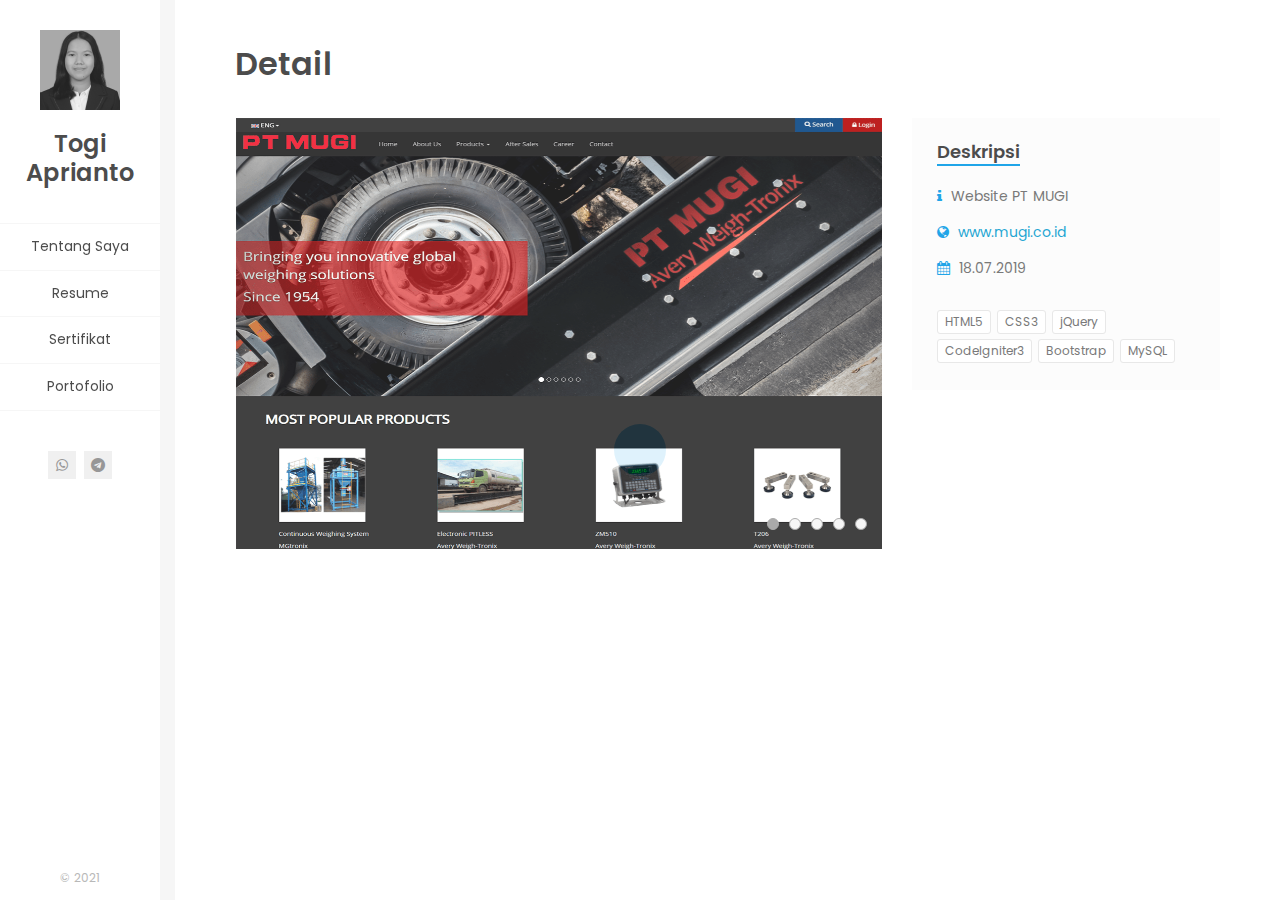
==== detail.html @ 573642d5 "commit pertama" ====
﻿<!DOCTYPE html>
<html lang="en-US">

<head>
	<meta charset="UTF-8">
	<meta name="viewport" content="width=device-width">
	<link rel="profile" href="https://gmpg.org/xfn/11">
	<link rel="pingback" href="https://lmpixels.com/wp/kerge-wp/demo-op/xmlrpc.php">
	<title>Togi Aprianto</title>
	<link href="assets/img/favicon.ico" rel="icon">
	<meta name='robots' content='max-image-preview:large'>
	<link rel='dns-prefetch' href='//fonts.googleapis.com'>
	<link rel='dns-prefetch' href='//s.w.org'>
	
	<script type="text/javascript">
		window._wpemojiSettings = {
			"baseUrl": "https:\/\/s.w.org\/images\/core\/emoji\/13.0.1\/72x72\/",
			"ext": ".png",
			"svgUrl": "https:\/\/s.w.org\/images\/core\/emoji\/13.0.1\/svg\/",
			"svgExt": ".svg",
			"source": {
				"concatemoji": "https:\/\/lmpixels.com\/wp\/kerge-wp\/demo-op\/wp-includes\/js\/wp-emoji-release.min.js"
			}
		};
		! function (e, a, t) {
			var n, r, o, i = a.createElement("canvas"),
				p = i.getContext && i.getContext("2d");

			function s(e, t) {
				var a = String.fromCharCode;
				p.clearRect(0, 0, i.width, i.height), p.fillText(a.apply(this, e), 0, 0);
				e = i.toDataURL();
				return p.clearRect(0, 0, i.width, i.height), p.fillText(a.apply(this, t), 0, 0), e === i.toDataURL()
			}

			function c(e) {
				var t = a.createElement("script");
				t.src = e, t.defer = t.type = "text/javascript", a.getElementsByTagName("head")[0].appendChild(t)
			}
			for (o = Array("flag", "emoji"), t.supports = {
					everything: !0,
					everythingExceptFlag: !0
				}, r = 0; r < o.length; r++) t.supports[o[r]] = function (e) {
				if (!p || !p.fillText) return !1;
				switch (p.textBaseline = "top", p.font = "600 32px Arial", e) {
					case "flag":
						return s([127987, 65039, 8205, 9895, 65039], [127987, 65039, 8203, 9895, 65039]) ? !1 : !s([55356,
							56826, 55356, 56819
						], [55356, 56826, 8203, 55356, 56819]) && !s([55356, 57332, 56128, 56423, 56128, 56418, 56128,
							56421, 56128, 56430, 56128, 56423, 56128, 56447
						], [55356, 57332, 8203, 56128, 56423, 8203, 56128, 56418, 8203, 56128, 56421, 8203, 56128,
							56430, 8203, 56128, 56423, 8203, 56128, 56447
						]);
					case "emoji":
						return !s([55357, 56424, 8205, 55356, 57212], [55357, 56424, 8203, 55356, 57212])
				}
				return !1
			}(o[r]), t.supports.everything = t.supports.everything && t.supports[o[r]], "flag" !== o[r] && (t.supports
				.everythingExceptFlag = t.supports.everythingExceptFlag && t.supports[o[r]]);
			t.supports.everythingExceptFlag = t.supports.everythingExceptFlag && !t.supports.flag, t.DOMReady = !1, t
				.readyCallback = function () {
					t.DOMReady = !0
				}, t.supports.everything || (n = function () {
						t.readyCallback()
					}, a.addEventListener ? (a.addEventListener("DOMContentLoaded", n, !1), e.addEventListener("load", n, !
					1)) : (e.attachEvent("onload", n), a.attachEvent("onreadystatechange", function () {
						"complete" === a.readyState && t.readyCallback()
					})), (n = t.source || {}).concatemoji ? c(n.concatemoji) : n.wpemoji && n.twemoji && (c(n.twemoji), c(n
						.wpemoji)))
		}(window, document, window._wpemojiSettings);
	</script>
	<style type="text/css">
		img.wp-smiley,
		img.emoji {
			display: inline !important;
			border: none !important;
			box-shadow: none !important;
			height: 1em !important;
			width: 1em !important;
			margin: 0 .07em !important;
			vertical-align: -0.1em !important;
			background: none !important;
			padding: 0 !important;
		}
	</style>
	<link rel='stylesheet' id='css-0-css' href='assets/css/fd94db2d-1619509278.min.css' type='text/css' media='all'>
	<link rel='stylesheet' id='kerge-google-fonts-css'
		href='https://fonts.googleapis.com/css?family=Poppins:100,100italic,200,200italic,300,300italic,regular,italic,500,500italic,600,600italic,700,700italic,800,800italic,900,900italic'
		type='text/css' media='all'>
	<script type='text/javascript' src='assets/js/93eb2c03-1607774203.min.js' id='js-1-js'></script>
	<link rel="https://api.w.org/" href="assets/json/wp-json\index.json">
	<link rel="alternate" type="application/json" href="assets/json/fw-portfolio/75.json">
	<link rel="EditURI" type="application/rsd+xml" title="RSD" href="..\..\xmlrpc.xml?rsd">
	<link rel="wlwmanifest" type="application/wlwmanifest+xml" href="..\..\wp-includes\wlwmanifest.xml">
	<meta name="generator" content="WordPress 5.7.1">
	
	<link rel="alternate" type="application/json+oembed"
		href="assets/json/oembed/1.0/embed-1.json?url=https%3A%2F%2Flmpixels.com%2Fwp%2Fkerge-wp%2Fdemo-op%2Fproject%2Fmedia-project-2%2F">
	<link rel="alternate" type="text/xml+oembed"
		href="assets/json/oembed/1.0/embed-1.xml?url=https%3A%2F%2Flmpixels.com%2Fwp%2Fkerge-wp%2Fdemo-op%2Fproject%2Fmedia-project-2%2F&#038;format=xml">
	<style type="text/css">
		.recentcomments a {
			display: inline !important;
			padding: 0 !important;
			margin: 0 !important;
		}
	</style>
	<style type="text/css" id="wp-custom-css">
		.section-inner.start-page-full-width {
			min-height: 0;
		}
	</style>
</head>

<body data-rsssl="1"
	class="fw-portfolio-template-default single single-fw-portfolio postid-75 wp-embed-responsive masthead-fixed full-width singular single-post">

	<!-- Loading animation -->
	<div class="preloader">
		<div class="preloader-animation">
			<div class="preloader-spinner">
			</div>
		</div>
	</div>
	<!-- /Loading animation -->

	<div id="page" class="page-layout">

		<header id="site_header" class="header mobile-menu-hide">
			<div class="header-content clearfix">
				<div class="header-image">
					<a href="index.html">
						<img src="assets/img/foto.jpg" alt="image">
					</a>
				</div>

				<div class="site-title-block">
					<a href="index.html">
						<h1 class="site-title">Togi Aprianto</h1>

					</a>
				</div>


				<!-- Navigation -->
				<div class="site-nav dl-menuwrapper">
					<!-- Main menu -->
					<ul id="menu-classic-menu" class="kerge-classic-menu site-main-menu dl-menu dl-menuopen">
						<li id="menu-item-109"
							class="menu-item menu-item-type-post_type menu-item-object-page menu-item-home menu-item-109">
							<a rel="about-me" href="index.html#about-me" data-hover="1">Tentang Saya</a></li>
						<li id="menu-item-110"
							class="menu-item menu-item-type-post_type menu-item-object-page menu-item-home menu-item-110">
							<a rel="resume" href="index.html#resume" data-hover="1">Resume</a></li>
						<li id="menu-item-111"
							class="menu-item menu-item-type-post_type menu-item-object-page menu-item-home menu-item-111">
							<a rel="portfolio" href="index.html#portfolio" data-hover="1">Sertifikat</a></li>
						<li id="menu-item-112"
							class="menu-item menu-item-type-post_type menu-item-object-page menu-item-home menu-item-112">
							<a rel="posts" href="index.html#posts" data-hover="1">Portofolio</a></li>					
					</ul> <!-- /Main menu -->					
				</div>

				<!-- Social Links -->
                <div class="social-links">
                    <a href="#" target="_blank"> <i class="fa fa-whatsapp"></i></a>
                    <a href="#" target="_blank"><i class="fa fa-telegram"></i> </a>
                </div>
                <!-- /Social Links -->

                <!-- Copyrights -->
                <div class="copyrights">© 2021</div>
                <!-- /Copyrights -->
			</div>
		</header>
		<!-- /Header -->

		<!-- Mobile Header -->
		<div class="mobile-header mobile-visible">
			<div class="mobile-logo-container">
				<div class="mobile-header-image">
					<a href="index.html">
						<img src="assets/img/foto.jpg" alt="image">
					</a>
				</div>

				<div class="mobile-site-title">
					<a href="index.html">
						Togi Aprianto </a>
				</div>
			</div>

			<a class="menu-toggle mobile-visible">
				<i class="fa fa-bars"></i>
			</a>
		</div>
		<!-- /Mobile Header -->

		<div id="main" class="site-main">
			<div id="main-content" class="single-page-content">
				<div id="primary" class="content-area">

					<article id="post-75"
						class="post-75 fw-portfolio type-fw-portfolio status-publish has-post-thumbnail hentry fw-portfolio-category-media">

						<div class="entry-content">
							<div id="portfolio-page" class="portfolio-page-content">
								<div class="portfolio-page-wrapper">									
									<div class="portfolio-page-title">
										<h1>Detail</h1>
									</div>
									<div class="row">
										<div class="col-sm-12 col-md-8 portfolio-block">
											<div class="owl-carousel portfolio-page-carousel">
												<img src="assets/img/web/mugicoid1.png" alt="image">
												<img src="assets/img/web/mugicoid2.png" alt="image">
												<img src="assets/img/web/mugicoid3.png" alt="image">
												<img src="assets/img/web/mugicoid4.png" alt="image">
												<img src="assets/img/web/mugicoid5.png" alt="image">												
											</div>
											<!-- <div class="fw-page-builder-content">
												<section class="fw-main-row ">
													<div class="fw-container">
														<div class="row">
															<div class=" col-xs-12 col-sm-12 ">
																<div id="col_inner_id-608f7d9ed5c1b"
																	class="fw-col-inner"
																	data-paddings="0px 0px 0px 0px">
																	<div class="embed-video embed-responsive embed-responsive-16by9  embed-vimeo-video embed-lazy-video"
																		data-embed="https://player.vimeo.com/video/158284739">
																		<div class="play-button"></div>
																	</div>
																</div>
															</div>
														</div>

													</div>
												</section>
											</div> -->

										</div>

										<div class="col-sm-12 col-md-4 portfolio-block">
											<!-- Project Description -->
											<div class="project-description">
												<div class="block-title">
													<h3>Deskripsi</h3>
												</div>
												<ul class="project-general-info">
													<li>
														<p><i class="fa fa-info"></i> Website PT MUGI</p>
													</li>
													<li>
														<p><i class="fa fa-globe"></i> <a href="https://mugi.co.id/" target="_blank">www.mugi.co.id</a></p>
													</li>
													<li>
														<p><i class="fa fa-calendar"></i> 18.07.2019</p>
													</li>
												</ul>

												<!-- Tags -->
												<div class="tags-block">
													<!-- <div class="block-title">
														<h3>Technology</h3>
													</div> -->
													<ul class="tags">
														<li><a>HTML5</a></li>
														<li><a>CSS3</a></li>
														<li><a>jQuery</a></li>
														<li><a>CodeIgniter3</a></li>
														<li><a>Bootstrap</a></li>
														<li><a>MySQL</a><li>
													</ul>
												</div>
												<!-- /Tags -->												
											</div>
											<!-- /Project Description -->
										</div>
									</div>

								</div>
							</div>
						</div>
					</article>
				</div>
			</div>
		</div>
	</div>
	<script>
		jQuery(document).ready(function () {
			jQuery('.site-auto-menu').on("click", "a", function (e) {
				jQuery('#site_header').addClass('mobile-menu-hide');
			});
		});
	</script>
	<script type='text/javascript' src='assets/js/40e06bd7-1619095104.min.js' id='js-2-js'></script>
	<script type='text/javascript' src='assets/js/togi.js' id=''></script>
</body>

</html>
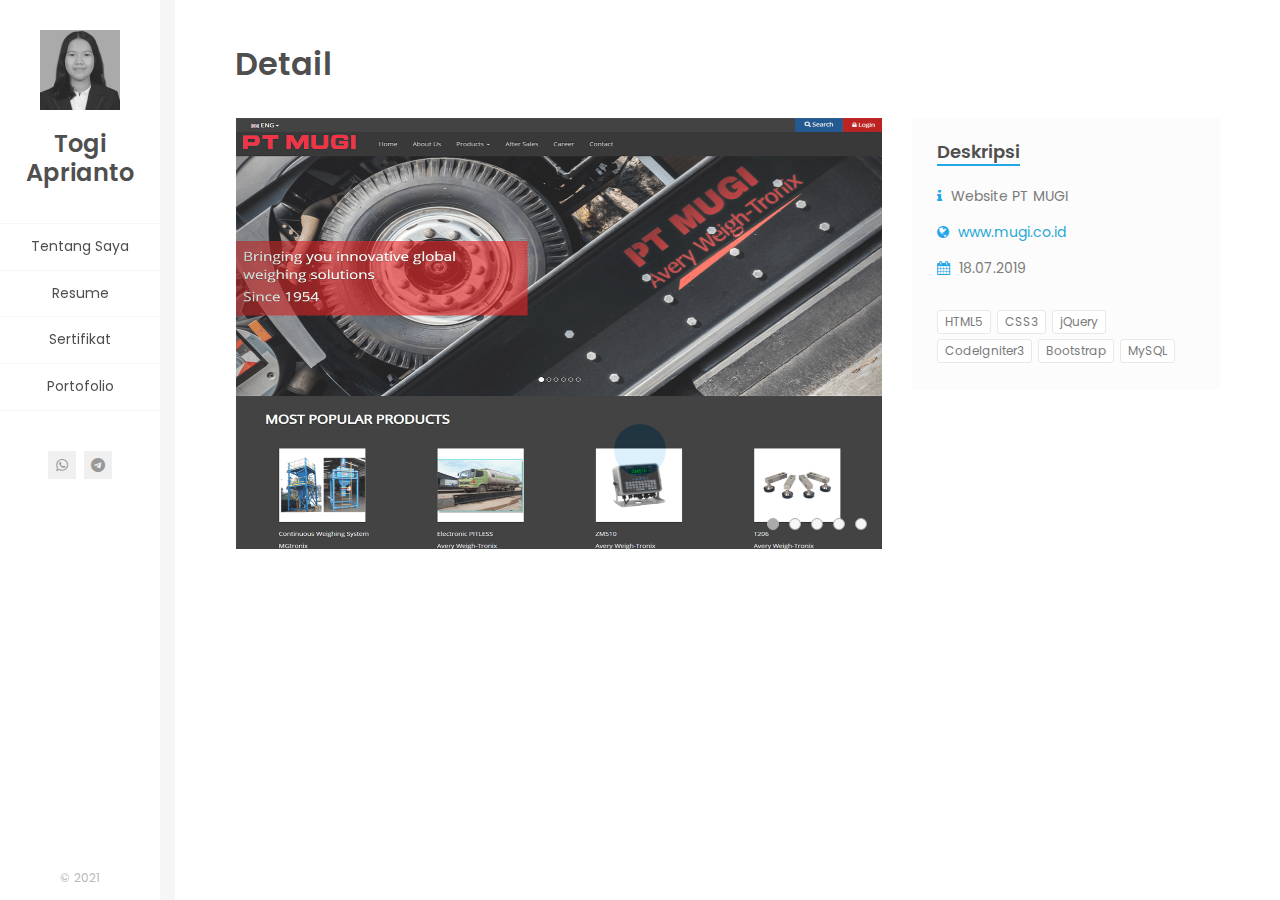
==== commit b2477d2e: "commit sertifikat" ====
--- a/detail.html
+++ b/detail.html
@@ -186,7 +186,7 @@
 
 				<div class="mobile-site-title">
 					<a href="index.html">
-						Togi Aprianto </a>
+						Christin Natalia </a>
 				</div>
 			</div>
 
